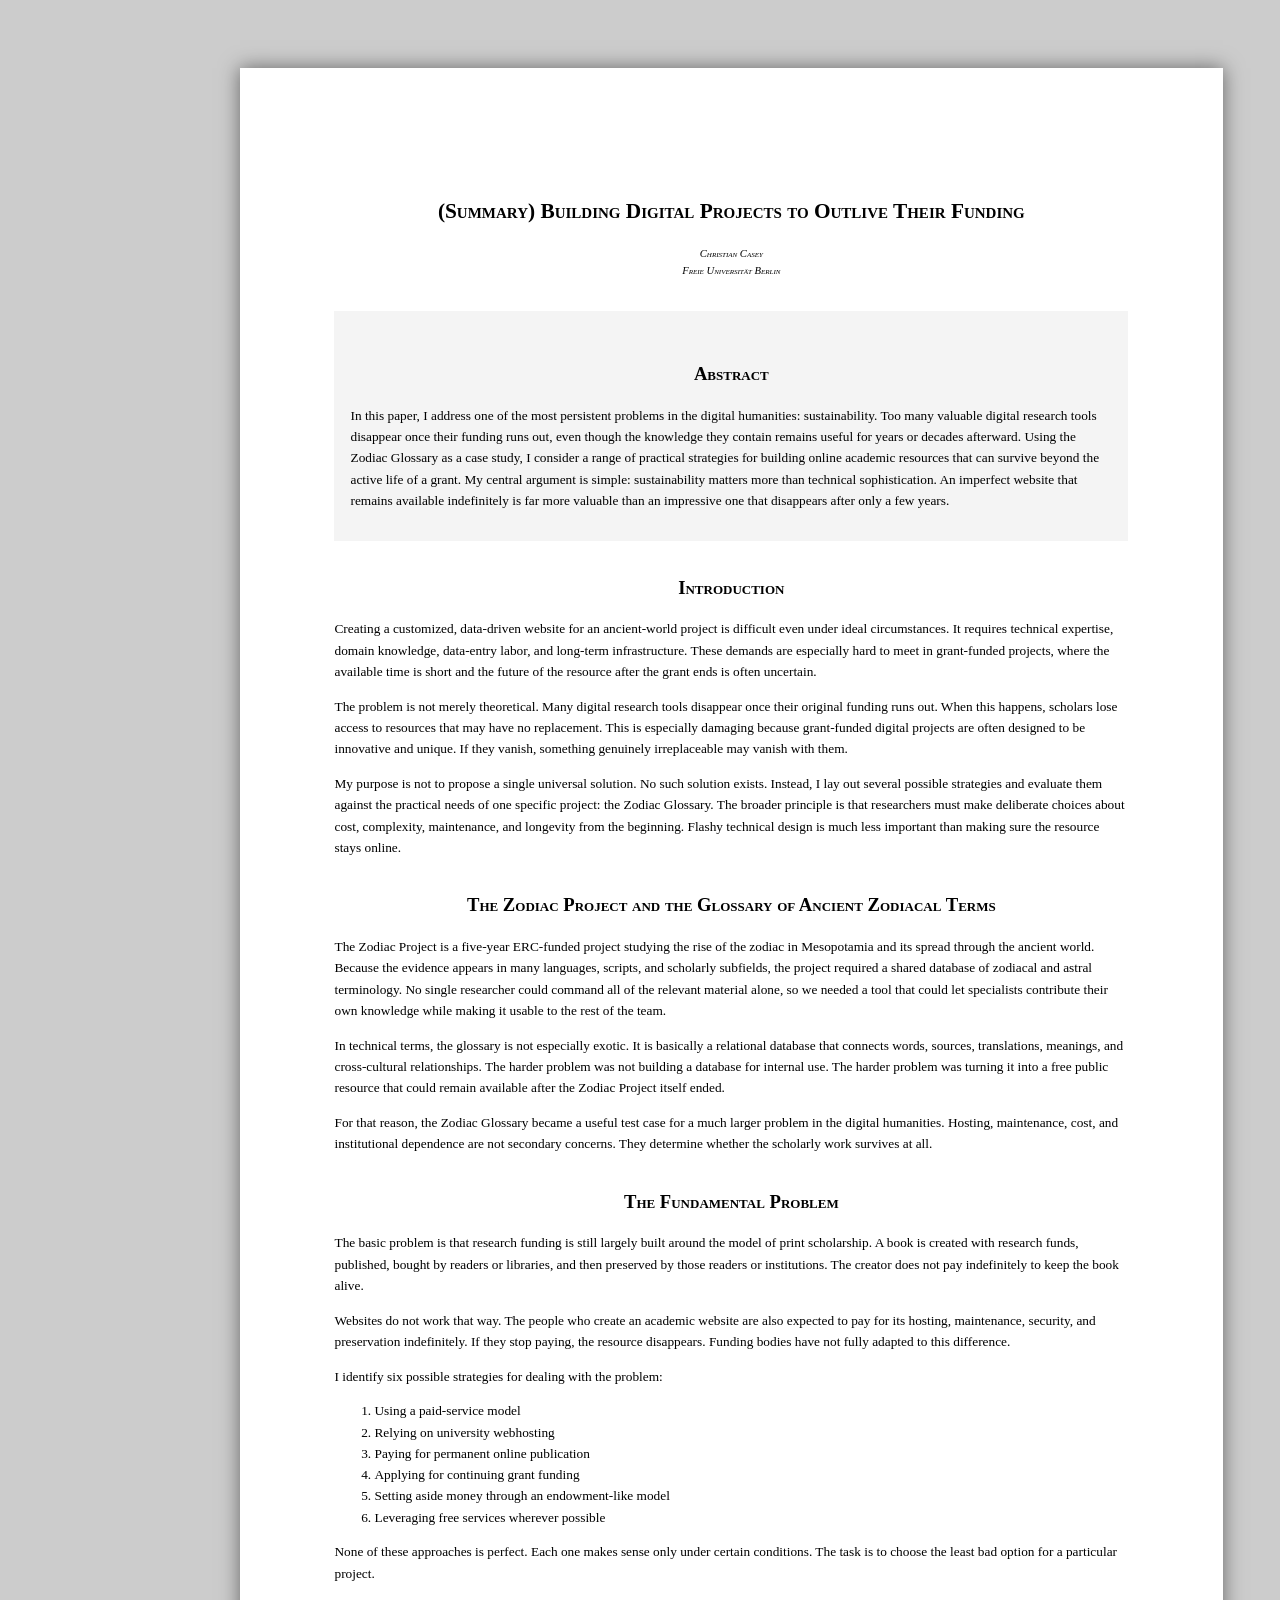
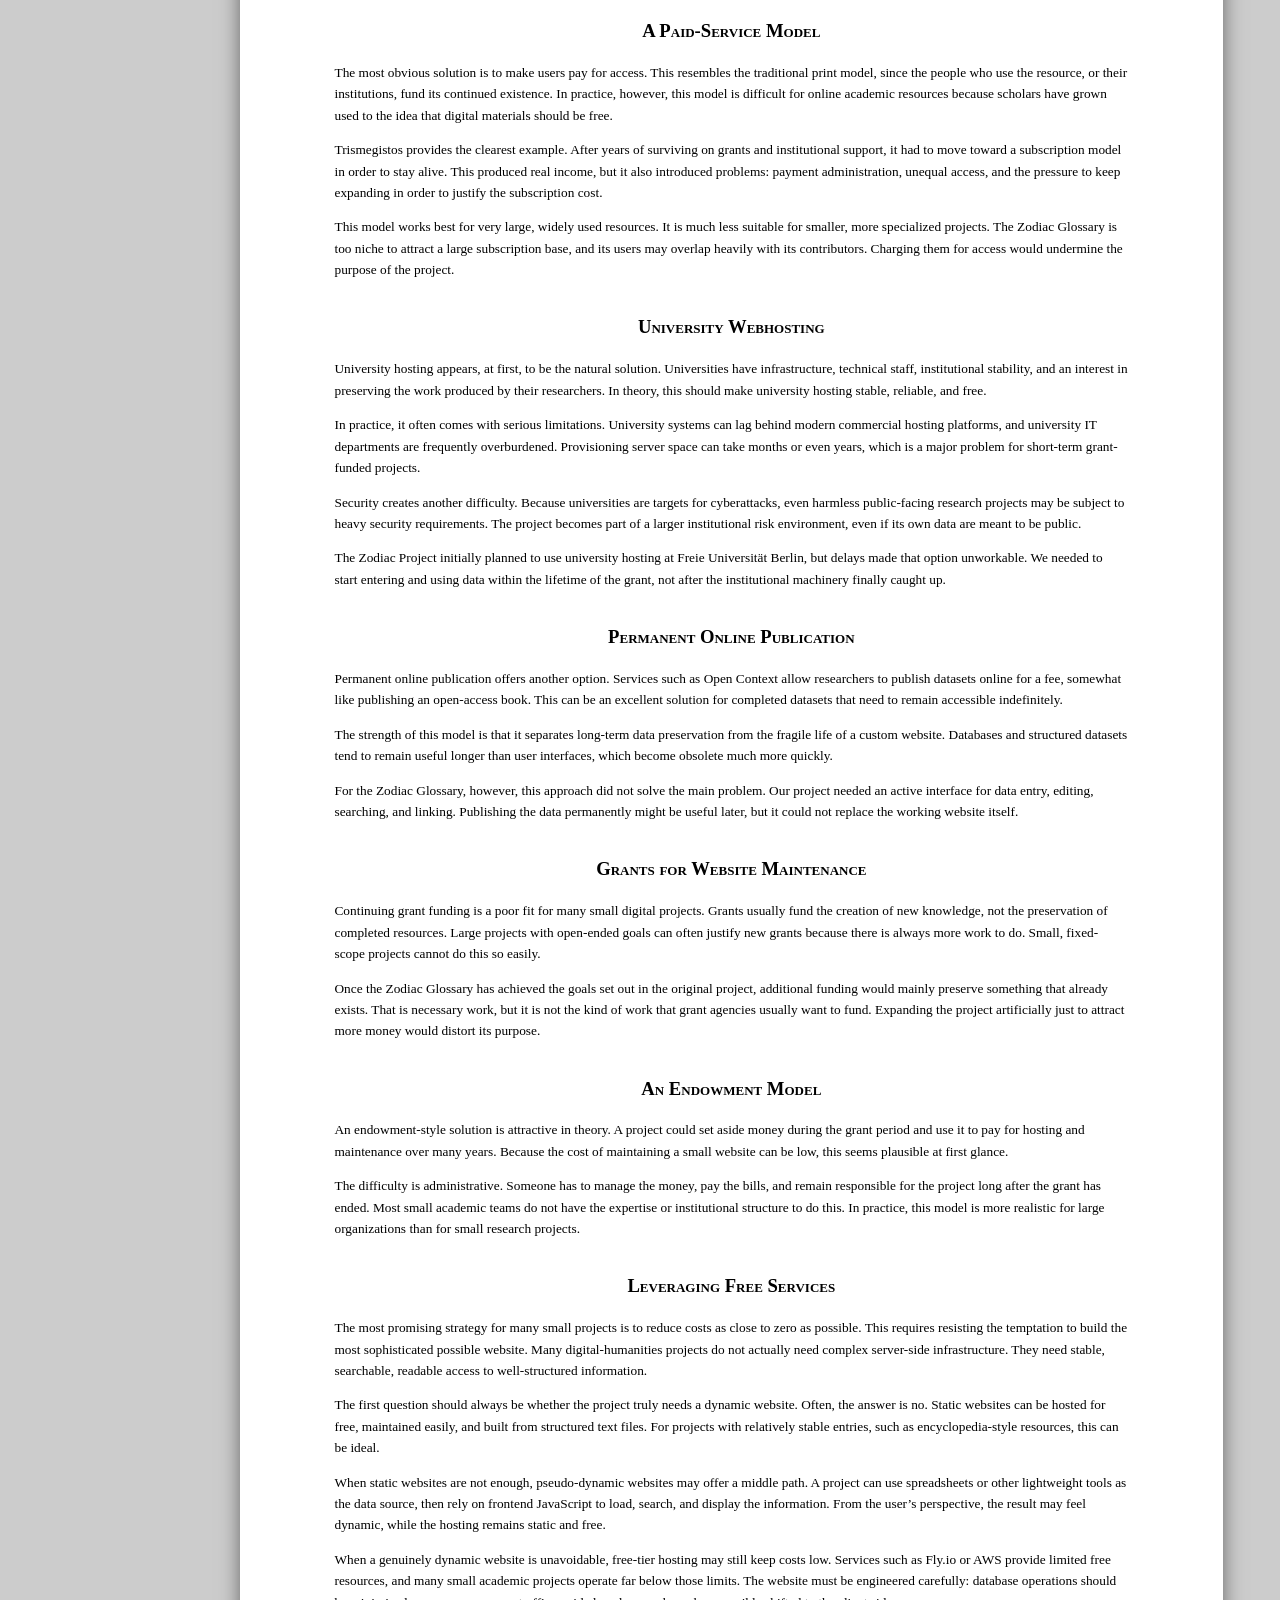
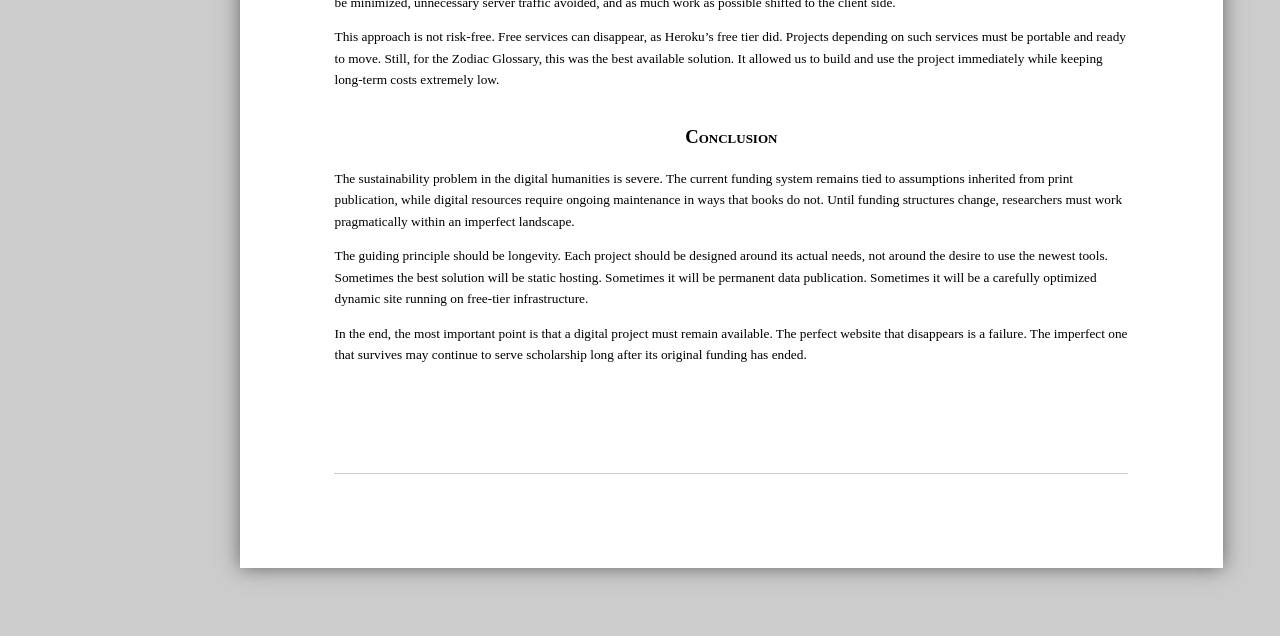
==== christian_2026.html @ 6b5ef0be "Added new summary paper for 2026" ====
<!DOCTYPE html>
<html lang="en">
<head>
    <meta charset="UTF-8">
    <meta name="viewport" content="width=device-width, initial-scale=1.0">
    <meta name="description" content="A summary of Christian Casey's paper on building digital projects to outlive their funding.">
    <link rel="stylesheet" type="text/css" href="./styles.css">
    <title>Building Digital Projects to Outlive Their Funding by Christian Casey</title>
</head>
<body>
    <div class="page">
        <div class="section">
            <h1>(Summary) <a href="https://avarjournal.com/avar/article/view/2835/2059" target="_blank">Building Digital Projects to Outlive Their Funding</a></h1>
            <div class="author">Christian Casey<br>Freie Universität Berlin</div>

            <section class="abstract">
                <h2>Abstract</h2>
                <p>In this paper, I address one of the most persistent problems in the digital humanities: sustainability. Too many valuable digital research tools disappear once their funding runs out, even though the knowledge they contain remains useful for years or decades afterward. Using the Zodiac Glossary as a case study, I consider a range of practical strategies for building online academic resources that can survive beyond the active life of a grant. My central argument is simple: sustainability matters more than technical sophistication. An imperfect website that remains available indefinitely is far more valuable than an impressive one that disappears after only a few years.</p>
            </section>

            <section>
                <h2>Introduction</h2>

                <p>Creating a customized, data-driven website for an ancient-world project is difficult even under ideal circumstances. It requires technical expertise, domain knowledge, data-entry labor, and long-term infrastructure. These demands are especially hard to meet in grant-funded projects, where the available time is short and the future of the resource after the grant ends is often uncertain.</p>

                <p>The problem is not merely theoretical. Many digital research tools disappear once their original funding runs out. When this happens, scholars lose access to resources that may have no replacement. This is especially damaging because grant-funded digital projects are often designed to be innovative and unique. If they vanish, something genuinely irreplaceable may vanish with them.</p>

                <p>My purpose is not to propose a single universal solution. No such solution exists. Instead, I lay out several possible strategies and evaluate them against the practical needs of one specific project: the Zodiac Glossary. The broader principle is that researchers must make deliberate choices about cost, complexity, maintenance, and longevity from the beginning. Flashy technical design is much less important than making sure the resource stays online.</p>
            </section>

            <section>
                <h2>The Zodiac Project and the Glossary of Ancient Zodiacal Terms</h2>

                <p>The Zodiac Project is a five-year ERC-funded project studying the rise of the zodiac in Mesopotamia and its spread through the ancient world. Because the evidence appears in many languages, scripts, and scholarly subfields, the project required a shared database of zodiacal and astral terminology. No single researcher could command all of the relevant material alone, so we needed a tool that could let specialists contribute their own knowledge while making it usable to the rest of the team.</p>

                <p>In technical terms, the glossary is not especially exotic. It is basically a relational database that connects words, sources, translations, meanings, and cross-cultural relationships. The harder problem was not building a database for internal use. The harder problem was turning it into a free public resource that could remain available after the Zodiac Project itself ended.</p>

                <p>For that reason, the Zodiac Glossary became a useful test case for a much larger problem in the digital humanities. Hosting, maintenance, cost, and institutional dependence are not secondary concerns. They determine whether the scholarly work survives at all.</p>
            </section>

            <section>
                <h2>The Fundamental Problem</h2>

                <p>The basic problem is that research funding is still largely built around the model of print scholarship. A book is created with research funds, published, bought by readers or libraries, and then preserved by those readers or institutions. The creator does not pay indefinitely to keep the book alive.</p>

                <p>Websites do not work that way. The people who create an academic website are also expected to pay for its hosting, maintenance, security, and preservation indefinitely. If they stop paying, the resource disappears. Funding bodies have not fully adapted to this difference.</p>

                <p>I identify six possible strategies for dealing with the problem:</p>

                <ol>
                    <li>Using a paid-service model</li>
                    <li>Relying on university webhosting</li>
                    <li>Paying for permanent online publication</li>
                    <li>Applying for continuing grant funding</li>
                    <li>Setting aside money through an endowment-like model</li>
                    <li>Leveraging free services wherever possible</li>
                </ol>

                <p>None of these approaches is perfect. Each one makes sense only under certain conditions. The task is to choose the least bad option for a particular project.</p>
            </section>

            <section>
                <h2>A Paid-Service Model</h2>

                <p>The most obvious solution is to make users pay for access. This resembles the traditional print model, since the people who use the resource, or their institutions, fund its continued existence. In practice, however, this model is difficult for online academic resources because scholars have grown used to the idea that digital materials should be free.</p>

                <p>Trismegistos provides the clearest example. After years of surviving on grants and institutional support, it had to move toward a subscription model in order to stay alive. This produced real income, but it also introduced problems: payment administration, unequal access, and the pressure to keep expanding in order to justify the subscription cost.</p>

                <p>This model works best for very large, widely used resources. It is much less suitable for smaller, more specialized projects. The Zodiac Glossary is too niche to attract a large subscription base, and its users may overlap heavily with its contributors. Charging them for access would undermine the purpose of the project.</p>
            </section>

            <section>
                <h2>University Webhosting</h2>

                <p>University hosting appears, at first, to be the natural solution. Universities have infrastructure, technical staff, institutional stability, and an interest in preserving the work produced by their researchers. In theory, this should make university hosting stable, reliable, and free.</p>

                <p>In practice, it often comes with serious limitations. University systems can lag behind modern commercial hosting platforms, and university IT departments are frequently overburdened. Provisioning server space can take months or even years, which is a major problem for short-term grant-funded projects.</p>

                <p>Security creates another difficulty. Because universities are targets for cyberattacks, even harmless public-facing research projects may be subject to heavy security requirements. The project becomes part of a larger institutional risk environment, even if its own data are meant to be public.</p>

                <p>The Zodiac Project initially planned to use university hosting at Freie Universität Berlin, but delays made that option unworkable. We needed to start entering and using data within the lifetime of the grant, not after the institutional machinery finally caught up.</p>
            </section>

            <section>
                <h2>Permanent Online Publication</h2>

                <p>Permanent online publication offers another option. Services such as Open Context allow researchers to publish datasets online for a fee, somewhat like publishing an open-access book. This can be an excellent solution for completed datasets that need to remain accessible indefinitely.</p>

                <p>The strength of this model is that it separates long-term data preservation from the fragile life of a custom website. Databases and structured datasets tend to remain useful longer than user interfaces, which become obsolete much more quickly.</p>

                <p>For the Zodiac Glossary, however, this approach did not solve the main problem. Our project needed an active interface for data entry, editing, searching, and linking. Publishing the data permanently might be useful later, but it could not replace the working website itself.</p>
            </section>

            <section>
                <h2>Grants for Website Maintenance</h2>

                <p>Continuing grant funding is a poor fit for many small digital projects. Grants usually fund the creation of new knowledge, not the preservation of completed resources. Large projects with open-ended goals can often justify new grants because there is always more work to do. Small, fixed-scope projects cannot do this so easily.</p>

                <p>Once the Zodiac Glossary has achieved the goals set out in the original project, additional funding would mainly preserve something that already exists. That is necessary work, but it is not the kind of work that grant agencies usually want to fund. Expanding the project artificially just to attract more money would distort its purpose.</p>
            </section>

            <section>
                <h2>An Endowment Model</h2>

                <p>An endowment-style solution is attractive in theory. A project could set aside money during the grant period and use it to pay for hosting and maintenance over many years. Because the cost of maintaining a small website can be low, this seems plausible at first glance.</p>

                <p>The difficulty is administrative. Someone has to manage the money, pay the bills, and remain responsible for the project long after the grant has ended. Most small academic teams do not have the expertise or institutional structure to do this. In practice, this model is more realistic for large organizations than for small research projects.</p>
            </section>

            <section>
                <h2>Leveraging Free Services</h2>

                <p>The most promising strategy for many small projects is to reduce costs as close to zero as possible. This requires resisting the temptation to build the most sophisticated possible website. Many digital-humanities projects do not actually need complex server-side infrastructure. They need stable, searchable, readable access to well-structured information.</p>

                <p>The first question should always be whether the project truly needs a dynamic website. Often, the answer is no. Static websites can be hosted for free, maintained easily, and built from structured text files. For projects with relatively stable entries, such as encyclopedia-style resources, this can be ideal.</p>

                <p>When static websites are not enough, pseudo-dynamic websites may offer a middle path. A project can use spreadsheets or other lightweight tools as the data source, then rely on frontend JavaScript to load, search, and display the information. From the user’s perspective, the result may feel dynamic, while the hosting remains static and free.</p>

                <p>When a genuinely dynamic website is unavoidable, free-tier hosting may still keep costs low. Services such as Fly.io or AWS provide limited free resources, and many small academic projects operate far below those limits. The website must be engineered carefully: database operations should be minimized, unnecessary server traffic avoided, and as much work as possible shifted to the client side.</p>

                <p>This approach is not risk-free. Free services can disappear, as Heroku’s free tier did. Projects depending on such services must be portable and ready to move. Still, for the Zodiac Glossary, this was the best available solution. It allowed us to build and use the project immediately while keeping long-term costs extremely low.</p>
            </section>

            <section>
                <h2>Conclusion</h2>

                <p>The sustainability problem in the digital humanities is severe. The current funding system remains tied to assumptions inherited from print publication, while digital resources require ongoing maintenance in ways that books do not. Until funding structures change, researchers must work pragmatically within an imperfect landscape.</p>

                <p>The guiding principle should be longevity. Each project should be designed around its actual needs, not around the desire to use the newest tools. Sometimes the best solution will be static hosting. Sometimes it will be permanent data publication. Sometimes it will be a carefully optimized dynamic site running on free-tier infrastructure.</p>

                <p>In the end, the most important point is that a digital project must remain available. The perfect website that disappears is a failure. The imperfect one that survives may continue to serve scholarship long after its original funding has ended.</p>
            </section>
        </div>
    </div>
</body>
</html>
---- styles.css ----
/* ==========================================================================
   Page setup and print layout
   ========================================================================== */

@page {
  size: 21cm 29.7cm;
  margin: 25mm;
}

@media print {
  body {
    width: 210mm;
    height: 297mm;
    margin: 0 !important;
    padding: 0 !important;
  }

  header,
  footer {
    display: none !important;
  }

  .page {
    width: 160mm !important;
    margin: 0 !important;
    box-shadow: none !important;
  }

  .section {
    padding: 0 !important;
    border: none !important;
  }
}


/* ==========================================================================
   Base document styles
   ========================================================================== */

body {
  font-family: Georgia, serif, dpdpHiero;
  max-width: 800px;
  margin: 2rem auto;
  padding: 1rem;
  line-height: 1.6;
  background: rgb(204, 204, 204);
  font-size: 10pt;
  -webkit-font-smooth: subpixel-antialiased;
  scroll-behavior: smooth;
}

.page {
  display: block;
  width: 210mm;
  margin: 20px auto;
  background: white;
  padding: 25mm;
  box-shadow: 0 0 0.5cm rgba(0, 0, 0, 0.5);
}

.section {
  page-break-after: always;
  padding-bottom: 20mm;
  border-bottom: 1px solid #ccc;
}

section {
  margin-bottom: 2rem;
}


/* ==========================================================================
   Typography
   ========================================================================== */

h1,
h2,
h3 {
  text-align: center;
  margin-top: 2rem;
}

h1,
h2 {
  font-variant: small-caps;
  margin-bottom: 12pt;
}

h1 {
  font-size: 16pt;
}

h2 {
  font-size: 14pt;
}

h3 {
  text-align: left;
}

em {
  font-variant: small-caps;
  font-style: normal;
}

ins {
  text-decoration: none;
}


/* ==========================================================================
   Document metadata
   ========================================================================== */

.author {
  text-align: center;
  margin-top: 12pt;
  margin-bottom: 2rem;
  font-size: 8pt;
  font-style: italic;
  font-variant: small-caps;
}

.objTitle {
  display: block;
  text-align: center;
  font-size: 14pt;
  font-weight: bold;
}

.provenance {
  font-size: 8pt;
}

.provenance::after {
  content: ".";
}

.date {
  float: right;
  font-size: 8pt;
}

.date::after {
  content: ".";
}

.abstract {
  background: #f4f4f4;
  padding: 1rem;
  margin-bottom: 2rem;
}

.introduction {
  margin-top: 18pt;
  text-align: justify;
  font-size: 12pt;
}

.bibliography {
  margin-top: 18pt;
  text-align: justify;
  font-size: 10pt;
}


/* ==========================================================================
   Links and hover annotations
   ========================================================================== */

a,
.a {
  display: inline;
  margin: 0;
  padding: 0;
  white-space: normal;
  text-decoration: none;
  color: black;
}

a:hover,
.a:hover {
  color: rgb(219, 168, 103);
}

header a,
header a:hover {
  color: #ccc;
}

a[data-read],
.a[data-read] {
  position: relative;
}

a[data-read]:hover::before,
.a[data-read]:hover::before {
  position: absolute;
  bottom: 110%;
  right: 0;
  content: attr(data-read);
  background: white;
  box-shadow: 1px 1px 2px black;
  border-radius: 10px;
  padding: 5px;
  font-family: sans-serif;
  font-size: x-small;
  direction: ltr;
  unicode-bidi: normal;
  white-space: nowrap;
  color: black;
}


/* ==========================================================================
   Citations and definitions
   ========================================================================== */

cite {
  position: relative;
  font-style: normal;
}

cite dfn {
  display: none;
  min-width: 200%;
  line-height: 1.2em;
  font-style: normal;
}

cite:hover dfn {
  display: block;
  position: absolute;
  left: 50%;
  bottom: 135%;
  transform: translate(-50%, 0);
  background: #f2d3ac;
  padding: 10px;
  box-shadow: 3px 3px 6px rgb(150, 150, 150);
  font-family: sans-serif;
  font-size: x-small;
  font-style: normal;
  color: rgb(75, 75, 75);
  opacity: 1;
}


/* ==========================================================================
   Figures and images
   ========================================================================== */

figure {
  text-align: center;
  margin: 2rem 0;
}

img {
  max-width: 60%;
  height: auto;
  border: 1px solid #ccc;
  padding: 5px;
  background: #f9f9f9;
}

figcaption {
  margin-top: 0.5rem;
  text-align: center;
  font-size: 0.9em;
  font-style: italic;
  color: #444;
}

.image,
.image2 {
  display: none;
}

a:hover > .image,
.a:hover > .image {
  position: absolute;
  display: inline-block;
  top: 110%;
  right: 0;
  content: "";
  background-color: white;
  background-repeat: no-repeat;
  background-size: contain;
  background-position: right;
  box-shadow: 1px 1px 2px black;
  border-radius: 10px;
  z-index: 99;
}


/* ==========================================================================
   Footer
   ========================================================================== */

footer {
  margin-top: 4rem;
  font-size: 0.9em;
  text-align: center;
}
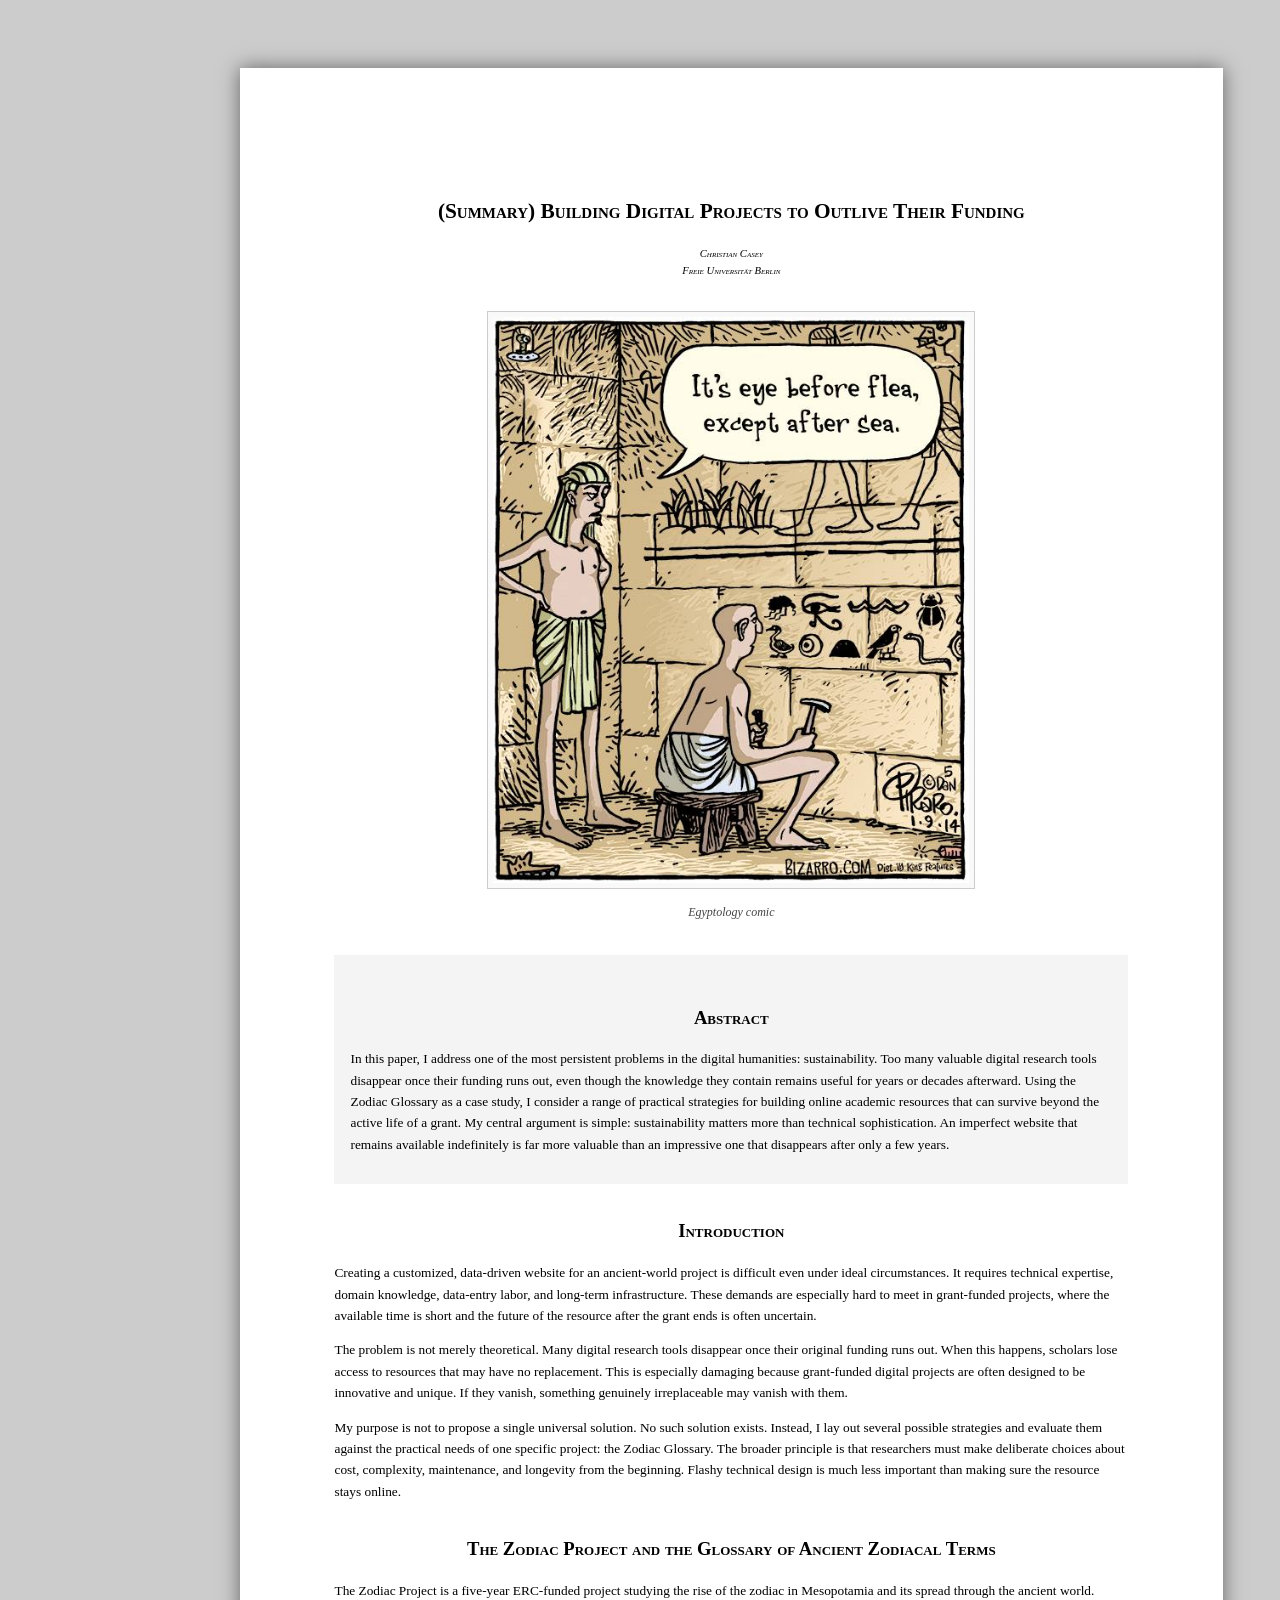
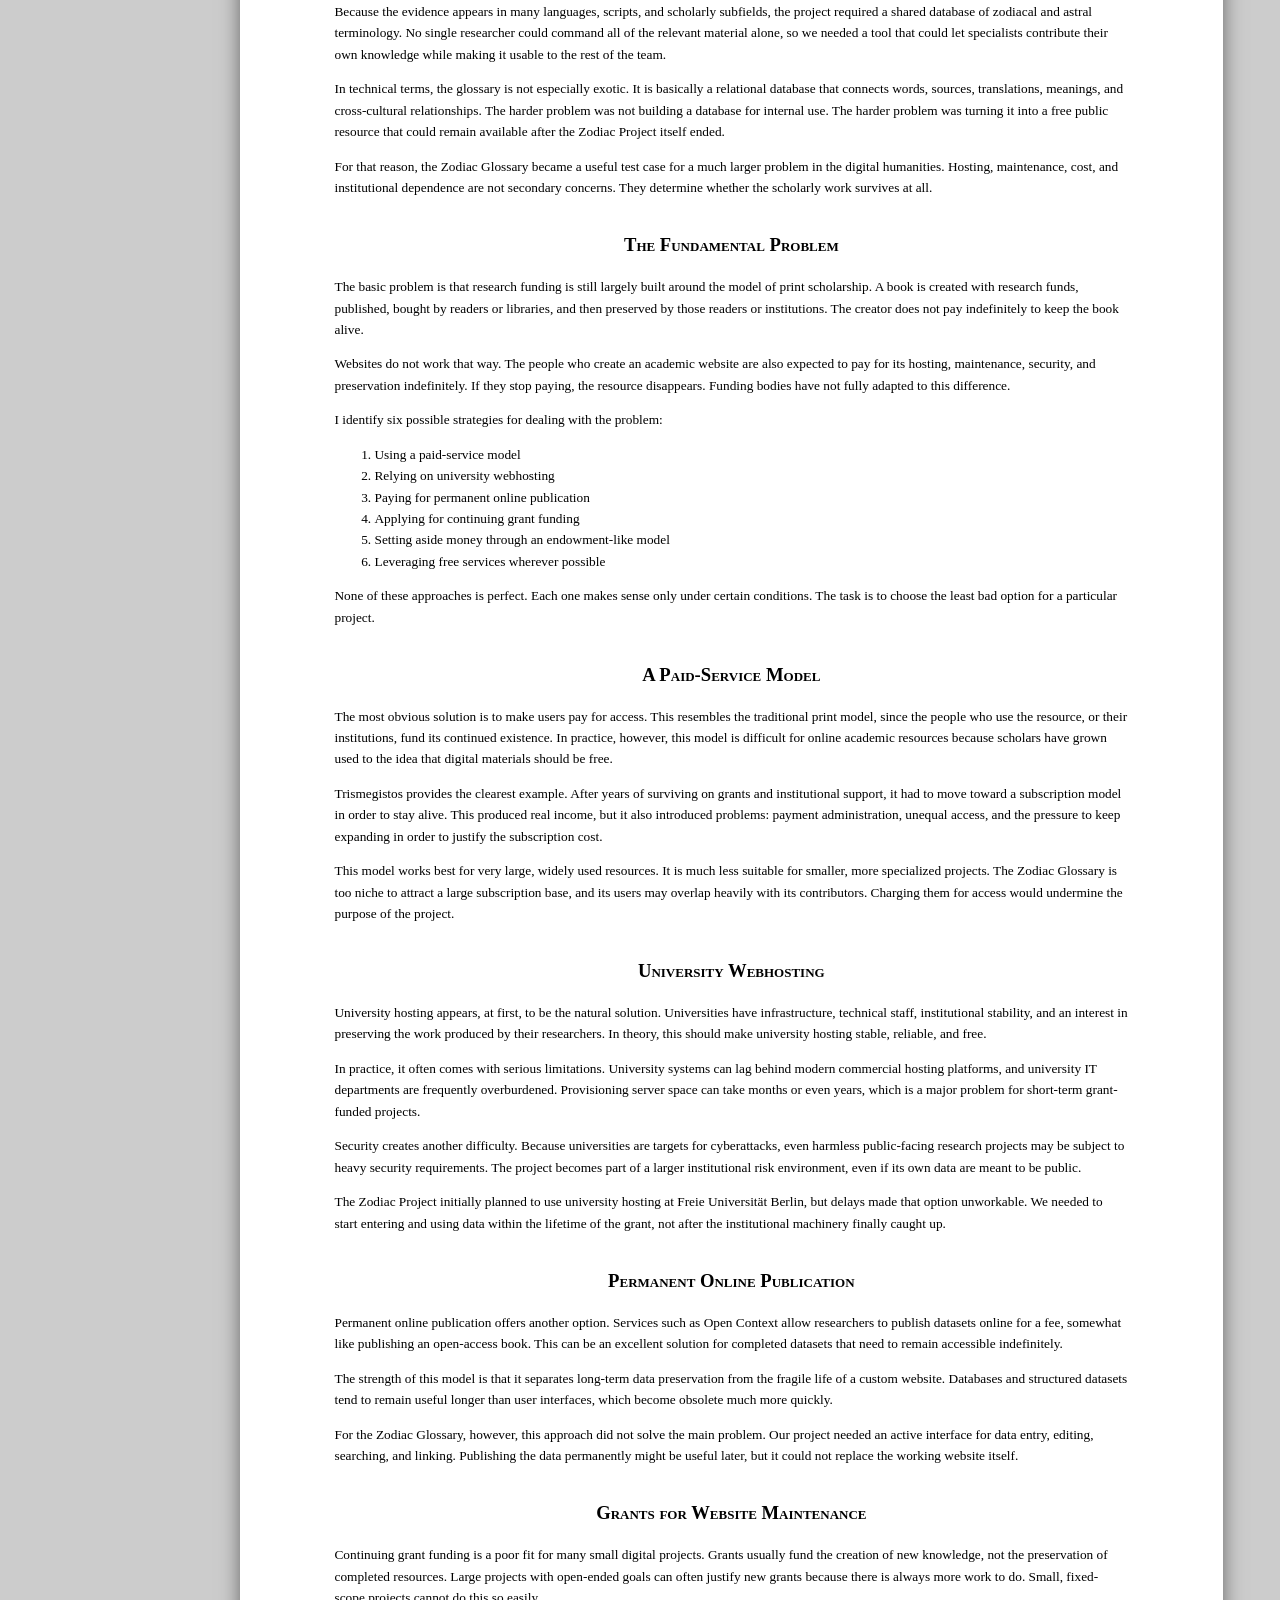
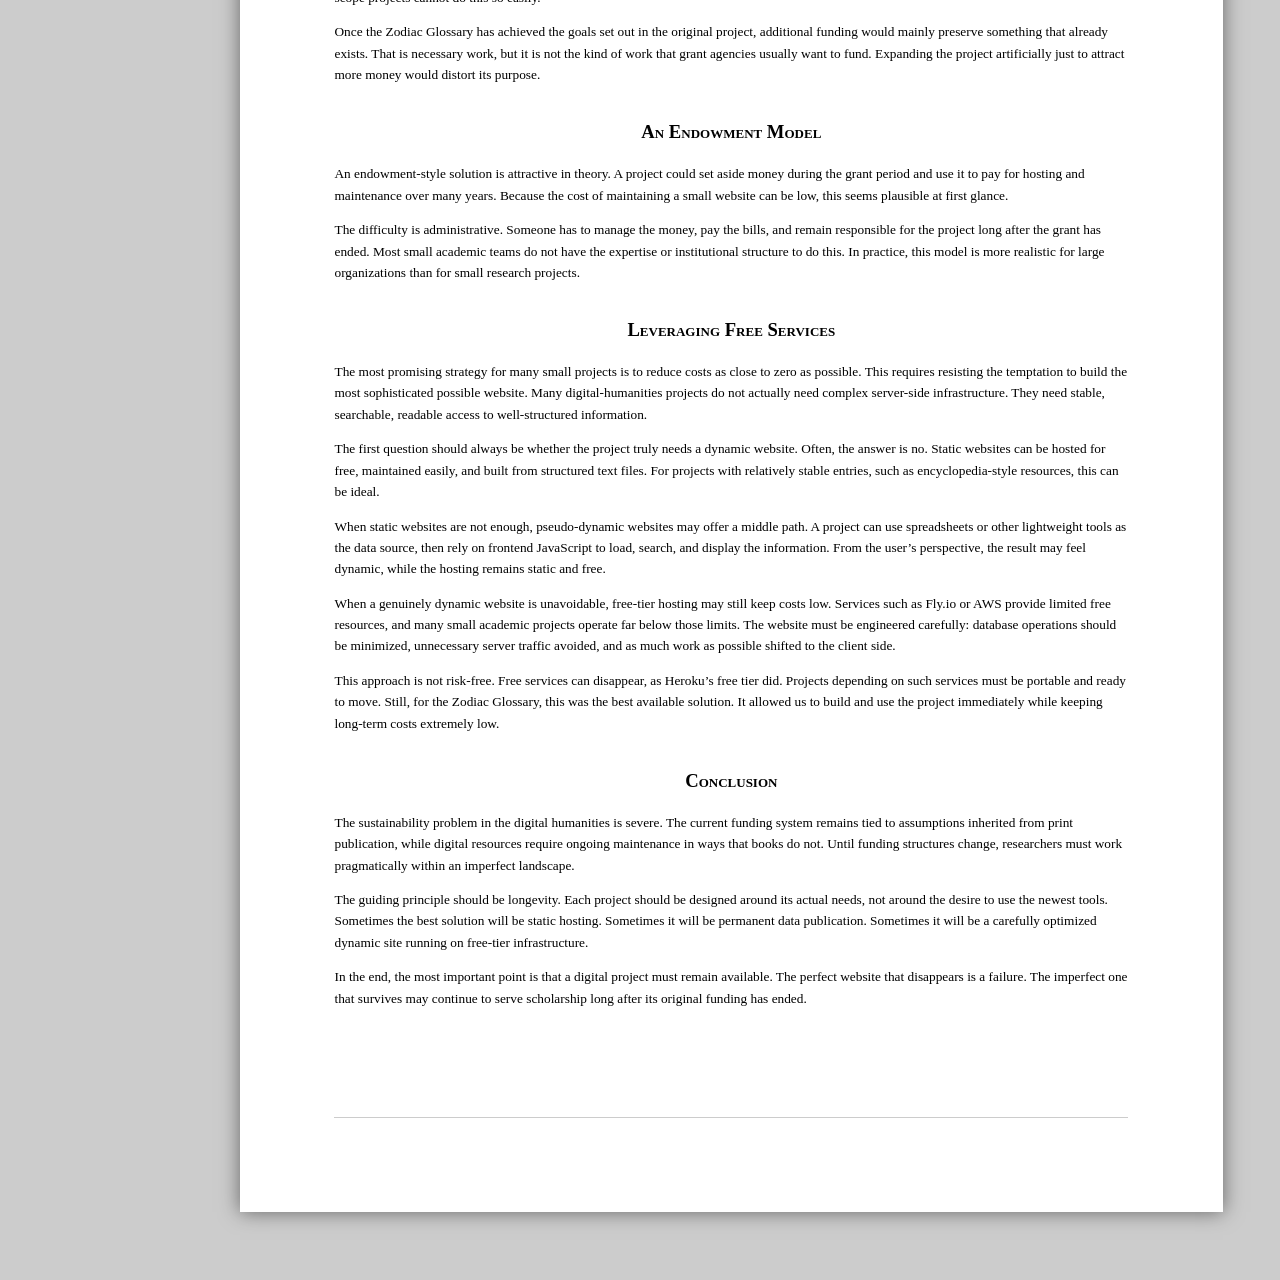
==== commit 4c611e9e: "Added a figure" ====
--- a/christian_2026.html
+++ b/christian_2026.html
@@ -12,6 +12,11 @@
         <div class="section">
             <h1>(Summary) <a href="https://avarjournal.com/avar/article/view/2835/2059" target="_blank">Building Digital Projects to Outlive Their Funding</a></h1>
             <div class="author">Christian Casey<br>Freie Universität Berlin</div>
+
+            <figure>
+                <img src="./comic.jpg" alt="Egyptology comic">
+                <figcaption>Egyptology comic</figcaption>
+            </figure>
 
             <section class="abstract">
                 <h2>Abstract</h2>
